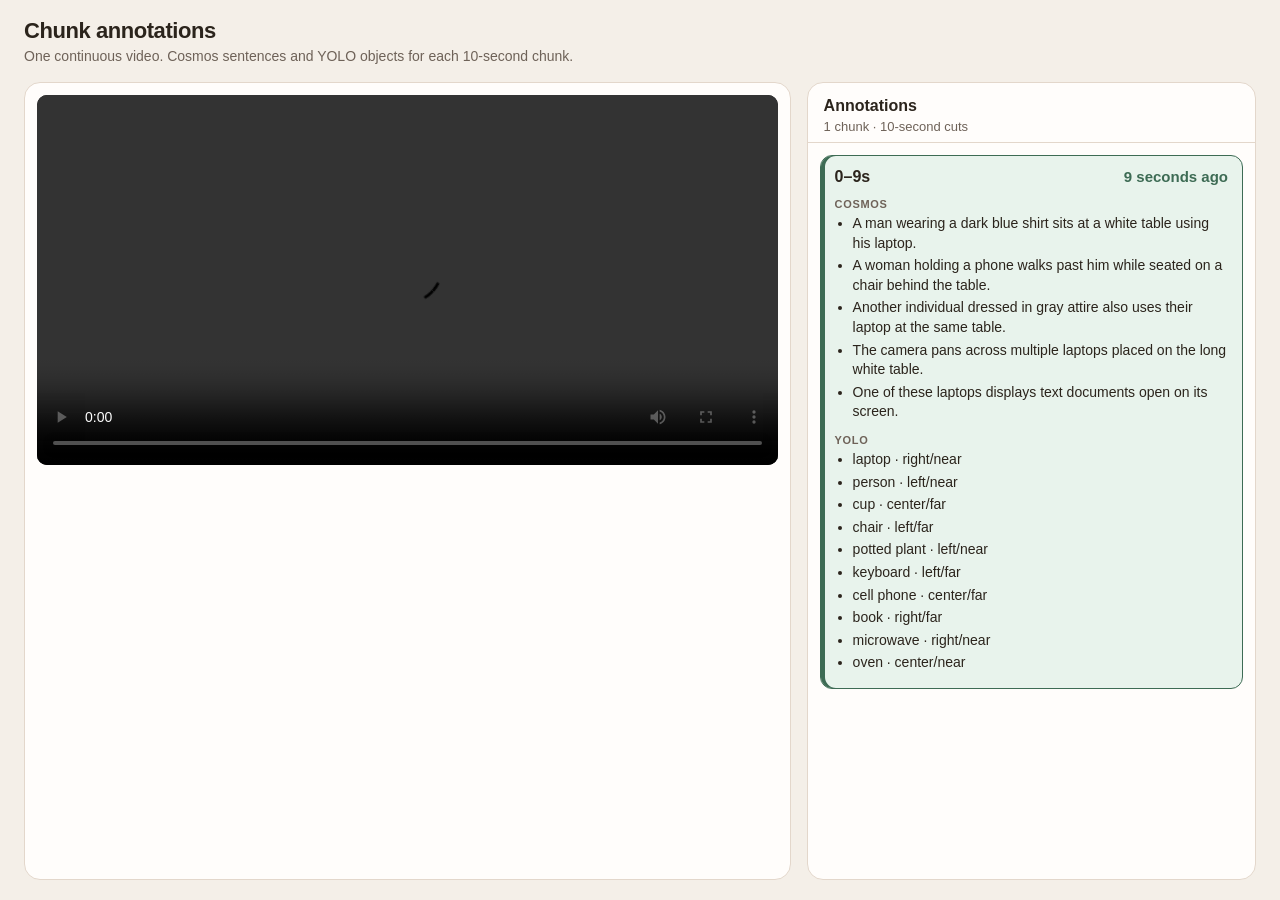
==== examples/ui-demo/index.html @ 4c39fd62 "Add a UI demo for the example clip and its 10-second annotations. Co-authored-by: Cursor <cursoragen" ====
<!DOCTYPE html>
<html lang="en">
<head>
  <meta charset="utf-8">
  <meta name="viewport" content="width=device-width, initial-scale=1">
  <title>My Day — chunk annotations</title>
  <style>
    :root {
      --bg: #f4efe8;
      --ink: #2b241c;
      --muted: #6e6258;
      --card: #fffdfb;
      --line: #e3d7cb;
      --accent: #3d6b54;
      --highlight: #e8f3ec;
    }
    * { box-sizing: border-box; }
    html, body { height: 100%; }
    body {
      margin: 0;
      font-family: "Segoe UI", "Helvetica Neue", sans-serif;
      background: var(--bg);
      color: var(--ink);
      display: flex;
      flex-direction: column;
    }
    header {
      padding: 18px 24px 6px;
    }
    header h1 {
      margin: 0;
      font-size: 22px;
      font-weight: 650;
      letter-spacing: -0.02em;
    }
    header p {
      margin: 4px 0 0;
      color: var(--muted);
      font-size: 14px;
    }
    main {
      flex: 1;
      min-height: 0;
      display: grid;
      grid-template-columns: minmax(0, 1.45fr) minmax(320px, 0.85fr);
      gap: 16px;
      padding: 12px 24px 20px;
    }
    .stage, .panel {
      background: var(--card);
      border: 1px solid var(--line);
      border-radius: 16px;
      min-height: 0;
    }
    .stage {
      display: flex;
      align-items: flex-start;
      justify-content: center;
      padding: 12px;
    }
    video {
      width: 100%;
      max-height: calc(100vh - 120px);
      border-radius: 10px;
      background: #161616;
    }
    .panel {
      display: flex;
      flex-direction: column;
    }
    .panel-head {
      padding: 14px 16px 8px;
      border-bottom: 1px solid var(--line);
    }
    .panel-head h2 {
      margin: 0;
      font-size: 16px;
    }
    .panel-head p {
      margin: 4px 0 0;
      color: var(--muted);
      font-size: 13px;
    }
    #list {
      overflow: auto;
      padding: 12px;
    }
    article {
      border: 1px solid var(--line);
      border-radius: 12px;
      padding: 12px 14px;
      margin-bottom: 10px;
      background: #fff;
    }
    article.active {
      border-color: var(--accent);
      background: var(--highlight);
      box-shadow: inset 4px 0 0 var(--accent);
    }
    .meta {
      display: flex;
      justify-content: space-between;
      align-items: baseline;
      gap: 12px;
    }
    .range {
      font-weight: 700;
      font-variant-numeric: tabular-nums;
      font-size: 16px;
    }
    .ago {
      color: var(--accent);
      font-weight: 700;
      font-variant-numeric: tabular-nums;
      font-size: 15px;
      white-space: nowrap;
    }
    h3 {
      margin: 12px 0 4px;
      font-size: 11px;
      letter-spacing: 0.06em;
      text-transform: uppercase;
      color: var(--muted);
    }
    ul {
      margin: 0;
      padding-left: 18px;
    }
    li {
      margin: 3px 0;
      font-size: 14px;
      line-height: 1.4;
    }
    .empty, .status {
      color: var(--muted);
      font-size: 14px;
    }
    @media (max-width: 860px) {
      main {
        grid-template-columns: 1fr;
        overflow: auto;
      }
      video { max-height: 46vh; }
      .panel { min-height: 420px; }
    }
  </style>
</head>
<body>
  <header>
    <h1>Chunk annotations</h1>
    <p>One continuous video. Cosmos sentences and YOLO objects for each 10-second chunk.</p>
  </header>
  <main>
    <section class="stage">
      <video id="video" controls playsinline preload="metadata">
        <source src="IMG_2512.mp4" type="video/mp4">
      </video>
    </section>
    <section class="panel">
      <div class="panel-head">
        <h2>Annotations</h2>
        <p id="summary">Loading annotations…</p>
      </div>
      <div id="list"></div>
    </section>
  </main>
  <script>
    const video = document.getElementById("video");
    const list = document.getElementById("list");
    const summary = document.getElementById("summary");
    let records = [];
    let activeIndex = -1;

    function integerSecond(value) {
      return Math.max(0, Math.floor(Number(value) || 0));
    }

    function videoEnd() {
      if (Number.isFinite(video.duration) && video.duration > 0) {
        return video.duration;
      }
      return records.reduce((max, record) => Math.max(max, Number(record.chunk.end_sec) || 0), 0);
    }

    function secondsAgo(record) {
      return Math.max(0, integerSecond(videoEnd() - Number(record.chunk.start_sec)));
    }

    function containsTime(record, time, isLast) {
      const start = Number(record.chunk.start_sec);
      const end = Number(record.chunk.end_sec);
      if (isLast) return time >= start;
      return time >= start && time < end;
    }

    function activeRecordIndex(time) {
      if (!records.length) return -1;
      const t = Number.isFinite(time) ? time : 0;
      for (let i = 0; i < records.length; i += 1) {
        if (containsTime(records[i], t, i === records.length - 1)) return i;
      }
      return t < Number(records[0].chunk.start_sec) ? 0 : records.length - 1;
    }

    function render() {
      list.replaceChildren();
      if (!records.length) {
        const note = document.createElement("p");
        note.className = "status";
        note.textContent = "No chunk annotations yet.";
        list.appendChild(note);
        return;
      }
      const current = activeRecordIndex(video.currentTime || 0);
      records.forEach((record, index) => {
        const chunk = record.chunk;
        const article = document.createElement("article");
        article.dataset.index = String(index);
        if (index === current) article.classList.add("active");

        const meta = document.createElement("div");
        meta.className = "meta";
        const range = document.createElement("div");
        range.className = "range";
        range.textContent = integerSecond(chunk.start_sec) + "–" + integerSecond(chunk.end_sec) + "s";
        const ago = document.createElement("div");
        ago.className = "ago";
        ago.textContent = secondsAgo(record) + " seconds ago";
        meta.append(range, ago);
        article.appendChild(meta);

        const cosmosTitle = document.createElement("h3");
        cosmosTitle.textContent = "Cosmos";
        article.appendChild(cosmosTitle);
        article.appendChild(sentenceList(record.cosmos && record.cosmos.sentences));

        const yoloTitle = document.createElement("h3");
        yoloTitle.textContent = "YOLO";
        article.appendChild(yoloTitle);
        article.appendChild(objectList(record.yolo && record.yolo.objects));
        list.appendChild(article);
      });
      if (current !== activeIndex) {
        activeIndex = current;
        const node = list.querySelector("article.active");
        if (node) {
          const listRect = list.getBoundingClientRect();
          const nodeRect = node.getBoundingClientRect();
          if (nodeRect.top < listRect.top || nodeRect.bottom > listRect.bottom) {
            list.scrollTop += nodeRect.top - listRect.top - 8;
          }
        }
      }
    }

    function sentenceList(sentences) {
      const items = Array.isArray(sentences) ? sentences.filter(Boolean) : [];
      if (!items.length) return emptyItem("No Cosmos sentences.");
      const ul = document.createElement("ul");
      items.forEach((sentence) => {
        const li = document.createElement("li");
        li.textContent = sentence;
        ul.appendChild(li);
      });
      return ul;
    }

    function objectList(objects) {
      const items = Array.isArray(objects) ? objects : [];
      if (!items.length) return emptyItem("No YOLO objects.");
      const ul = document.createElement("ul");
      items.forEach((object) => {
        const li = document.createElement("li");
        const label = object.label || "object";
        const position = object.position || "unknown";
        li.textContent = label + " · " + position;
        ul.appendChild(li);
      });
      return ul;
    }

    function emptyItem(text) {
      const p = document.createElement("p");
      p.className = "empty";
      p.textContent = text;
      return p;
    }

    async function loadAnnotations() {
      const response = await fetch("annotations.jsonl");
      if (!response.ok) throw new Error("annotations.jsonl HTTP " + response.status);
      const text = await response.text();
      records = text.split("\n").map((line) => line.trim()).filter(Boolean).map((line) => JSON.parse(line));
      records.sort((a, b) => Number(a.chunk.start_sec) - Number(b.chunk.start_sec));
      summary.textContent = records.length + " chunk" + (records.length === 1 ? "" : "s") + " · 10-second cuts";
      render();
    }

    video.addEventListener("timeupdate", render);
    video.addEventListener("seeked", render);
    video.addEventListener("loadedmetadata", render);
    video.addEventListener("play", render);

    loadAnnotations().catch((error) => {
      summary.textContent = "Could not load annotations.";
      const note = document.createElement("p");
      note.className = "status";
      note.textContent = error.message;
      list.appendChild(note);
    });
  </script>
</body>
</html>
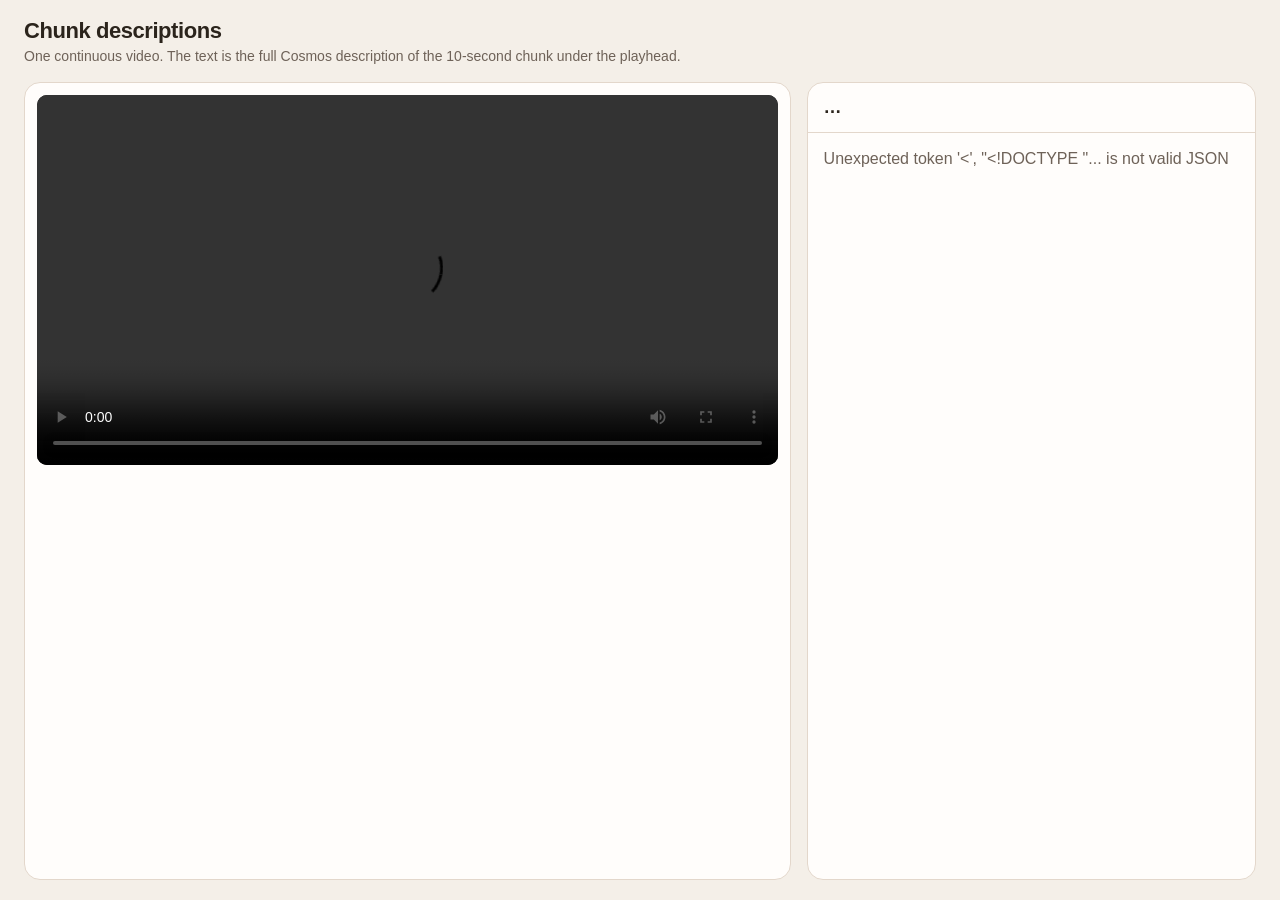
==== commit dd3a9d64: "Play IMG_2516 in 10-second chunks and show the live seconds-ago counter with Cosmos text. Co-authore" ====
--- a/examples/ui-demo/index.html
+++ b/examples/ui-demo/index.html
@@ -3,7 +3,7 @@
 <head>
   <meta charset="utf-8">
   <meta name="viewport" content="width=device-width, initial-scale=1">
-  <title>My Day — chunk annotations</title>
+  <title>My Day — chunk descriptions</title>
   <style>
     :root {
       --bg: #f4efe8;
@@ -24,20 +24,14 @@
       display: flex;
       flex-direction: column;
     }
-    header {
-      padding: 18px 24px 6px;
-    }
+    header { padding: 18px 24px 6px; }
     header h1 {
       margin: 0;
       font-size: 22px;
       font-weight: 650;
       letter-spacing: -0.02em;
     }
-    header p {
-      margin: 4px 0 0;
-      color: var(--muted);
-      font-size: 14px;
-    }
+    header p { margin: 4px 0 0; color: var(--muted); font-size: 14px; }
     main {
       flex: 1;
       min-height: 0;
@@ -64,250 +58,125 @@
       border-radius: 10px;
       background: #161616;
     }
-    .panel {
-      display: flex;
-      flex-direction: column;
-    }
-    .panel-head {
-      padding: 14px 16px 8px;
-      border-bottom: 1px solid var(--line);
-    }
-    .panel-head h2 {
-      margin: 0;
-      font-size: 16px;
-    }
-    .panel-head p {
-      margin: 4px 0 0;
-      color: var(--muted);
-      font-size: 13px;
-    }
-    #list {
-      overflow: auto;
-      padding: 12px;
-    }
-    article {
-      border: 1px solid var(--line);
-      border-radius: 12px;
-      padding: 12px 14px;
-      margin-bottom: 10px;
-      background: #fff;
-    }
-    article.active {
-      border-color: var(--accent);
-      background: var(--highlight);
-      box-shadow: inset 4px 0 0 var(--accent);
-    }
+    .panel { display: flex; flex-direction: column; }
     .meta {
       display: flex;
       justify-content: space-between;
       align-items: baseline;
       gap: 12px;
+      padding: 14px 16px;
+      border-bottom: 1px solid var(--line);
     }
-    .range {
+    #range {
       font-weight: 700;
       font-variant-numeric: tabular-nums;
-      font-size: 16px;
+      font-size: 18px;
     }
-    .ago {
+    #ago {
       color: var(--accent);
       font-weight: 700;
       font-variant-numeric: tabular-nums;
-      font-size: 15px;
       white-space: nowrap;
     }
-    h3 {
-      margin: 12px 0 4px;
-      font-size: 11px;
-      letter-spacing: 0.06em;
-      text-transform: uppercase;
-      color: var(--muted);
+    #text {
+      overflow: auto;
+      padding: 14px 16px 18px;
+      font-size: 16px;
+      line-height: 1.5;
+      white-space: pre-wrap;
     }
-    ul {
-      margin: 0;
-      padding-left: 18px;
-    }
-    li {
-      margin: 3px 0;
-      font-size: 14px;
-      line-height: 1.4;
-    }
-    .empty, .status {
-      color: var(--muted);
-      font-size: 14px;
-    }
+    #text.pending { color: var(--muted); }
     @media (max-width: 860px) {
-      main {
-        grid-template-columns: 1fr;
-        overflow: auto;
-      }
+      main { grid-template-columns: 1fr; overflow: auto; }
       video { max-height: 46vh; }
-      .panel { min-height: 420px; }
+      .panel { min-height: 360px; }
     }
   </style>
 </head>
 <body>
   <header>
-    <h1>Chunk annotations</h1>
-    <p>One continuous video. Cosmos sentences and YOLO objects for each 10-second chunk.</p>
+    <h1>Chunk descriptions</h1>
+    <p>One continuous video. The text is the full Cosmos description of the 10-second chunk under the playhead.</p>
   </header>
   <main>
     <section class="stage">
-      <video id="video" controls playsinline preload="metadata">
-        <source src="IMG_2512.mp4" type="video/mp4">
-      </video>
+      <video id="video" controls playsinline preload="metadata" src="/video"></video>
     </section>
     <section class="panel">
-      <div class="panel-head">
-        <h2>Annotations</h2>
-        <p id="summary">Loading annotations…</p>
+      <div class="meta">
+        <div id="range">…</div>
+        <div id="ago"></div>
       </div>
-      <div id="list"></div>
+      <div id="text" class="pending">Describing this moment…</div>
     </section>
   </main>
   <script>
     const video = document.getElementById("video");
-    const list = document.getElementById("list");
-    const summary = document.getElementById("summary");
-    let records = [];
-    let activeIndex = -1;
+    const range = document.getElementById("range");
+    const ago = document.getElementById("ago");
+    const text = document.getElementById("text");
+    let shown = null;
+    let inflight = false;
+    let queued = false;
 
     function integerSecond(value) {
       return Math.max(0, Math.floor(Number(value) || 0));
     }
 
-    function videoEnd() {
-      if (Number.isFinite(video.duration) && video.duration > 0) {
-        return video.duration;
-      }
-      return records.reduce((max, record) => Math.max(max, Number(record.chunk.end_sec) || 0), 0);
+    function covers(record, time) {
+      if (!record) return false;
+      const start = Number(record.start_sec);
+      const end = Number(record.end_sec);
+      if (time < start - 0.05) return false;
+      if (record.is_last) return time <= end + 0.05;
+      return time < end - 0.001;
     }
 
-    function secondsAgo(record) {
-      return Math.max(0, integerSecond(videoEnd() - Number(record.chunk.start_sec)));
+    function paint(record) {
+      range.textContent = integerSecond(record.start_sec) + "–" + integerSecond(record.end_sec) + "s";
+      ago.textContent = Number(record.seconds_ago) + " seconds ago";
+      text.classList.remove("pending");
+      text.textContent = record.cosmos_text || "No description.";
     }
 
-    function containsTime(record, time, isLast) {
-      const start = Number(record.chunk.start_sec);
-      const end = Number(record.chunk.end_sec);
-      if (isLast) return time >= start;
-      return time >= start && time < end;
-    }
-
-    function activeRecordIndex(time) {
-      if (!records.length) return -1;
-      const t = Number.isFinite(time) ? time : 0;
-      for (let i = 0; i < records.length; i += 1) {
-        if (containsTime(records[i], t, i === records.length - 1)) return i;
-      }
-      return t < Number(records[0].chunk.start_sec) ? 0 : records.length - 1;
-    }
-
-    function render() {
-      list.replaceChildren();
-      if (!records.length) {
-        const note = document.createElement("p");
-        note.className = "status";
-        note.textContent = "No chunk annotations yet.";
-        list.appendChild(note);
+    async function sync() {
+      const time = Number.isFinite(video.currentTime) ? video.currentTime : 0;
+      if (covers(shown, time)) return;
+      if (inflight) {
+        queued = true;
         return;
       }
-      const current = activeRecordIndex(video.currentTime || 0);
-      records.forEach((record, index) => {
-        const chunk = record.chunk;
-        const article = document.createElement("article");
-        article.dataset.index = String(index);
-        if (index === current) article.classList.add("active");
-
-        const meta = document.createElement("div");
-        meta.className = "meta";
-        const range = document.createElement("div");
-        range.className = "range";
-        range.textContent = integerSecond(chunk.start_sec) + "–" + integerSecond(chunk.end_sec) + "s";
-        const ago = document.createElement("div");
-        ago.className = "ago";
-        ago.textContent = secondsAgo(record) + " seconds ago";
-        meta.append(range, ago);
-        article.appendChild(meta);
-
-        const cosmosTitle = document.createElement("h3");
-        cosmosTitle.textContent = "Cosmos";
-        article.appendChild(cosmosTitle);
-        article.appendChild(sentenceList(record.cosmos && record.cosmos.sentences));
-
-        const yoloTitle = document.createElement("h3");
-        yoloTitle.textContent = "YOLO";
-        article.appendChild(yoloTitle);
-        article.appendChild(objectList(record.yolo && record.yolo.objects));
-        list.appendChild(article);
-      });
-      if (current !== activeIndex) {
-        activeIndex = current;
-        const node = list.querySelector("article.active");
-        if (node) {
-          const listRect = list.getBoundingClientRect();
-          const nodeRect = node.getBoundingClientRect();
-          if (nodeRect.top < listRect.top || nodeRect.bottom > listRect.bottom) {
-            list.scrollTop += nodeRect.top - listRect.top - 8;
-          }
+      inflight = true;
+      queued = false;
+      if (!shown) {
+        text.classList.add("pending");
+        text.textContent = "Describing this moment…";
+      }
+      try {
+        const response = await fetch("/chunk?t=" + encodeURIComponent(time.toFixed(3)) + "&chunk=10");
+        const payload = await response.json();
+        if (!response.ok) throw new Error(payload.error || ("HTTP " + response.status));
+        const now = Number.isFinite(video.currentTime) ? video.currentTime : 0;
+        if (covers(payload, now)) {
+          shown = payload;
+          paint(payload);
+        } else {
+          queued = true;
         }
+      } catch (error) {
+        text.classList.add("pending");
+        text.textContent = error.message || "Could not describe this chunk.";
+      } finally {
+        inflight = false;
+        if (queued) sync();
       }
     }
 
-    function sentenceList(sentences) {
-      const items = Array.isArray(sentences) ? sentences.filter(Boolean) : [];
-      if (!items.length) return emptyItem("No Cosmos sentences.");
-      const ul = document.createElement("ul");
-      items.forEach((sentence) => {
-        const li = document.createElement("li");
-        li.textContent = sentence;
-        ul.appendChild(li);
-      });
-      return ul;
-    }
-
-    function objectList(objects) {
-      const items = Array.isArray(objects) ? objects : [];
-      if (!items.length) return emptyItem("No YOLO objects.");
-      const ul = document.createElement("ul");
-      items.forEach((object) => {
-        const li = document.createElement("li");
-        const label = object.label || "object";
-        const position = object.position || "unknown";
-        li.textContent = label + " · " + position;
-        ul.appendChild(li);
-      });
-      return ul;
-    }
-
-    function emptyItem(text) {
-      const p = document.createElement("p");
-      p.className = "empty";
-      p.textContent = text;
-      return p;
-    }
-
-    async function loadAnnotations() {
-      const response = await fetch("annotations.jsonl");
-      if (!response.ok) throw new Error("annotations.jsonl HTTP " + response.status);
-      const text = await response.text();
-      records = text.split("\n").map((line) => line.trim()).filter(Boolean).map((line) => JSON.parse(line));
-      records.sort((a, b) => Number(a.chunk.start_sec) - Number(b.chunk.start_sec));
-      summary.textContent = records.length + " chunk" + (records.length === 1 ? "" : "s") + " · 10-second cuts";
-      render();
-    }
-
-    video.addEventListener("timeupdate", render);
-    video.addEventListener("seeked", render);
-    video.addEventListener("loadedmetadata", render);
-    video.addEventListener("play", render);
-
-    loadAnnotations().catch((error) => {
-      summary.textContent = "Could not load annotations.";
-      const note = document.createElement("p");
-      note.className = "status";
-      note.textContent = error.message;
-      list.appendChild(note);
-    });
+    video.addEventListener("timeupdate", sync);
+    video.addEventListener("seeked", sync);
+    video.addEventListener("loadedmetadata", sync);
+    video.addEventListener("play", sync);
+    sync();
   </script>
 </body>
 </html>
